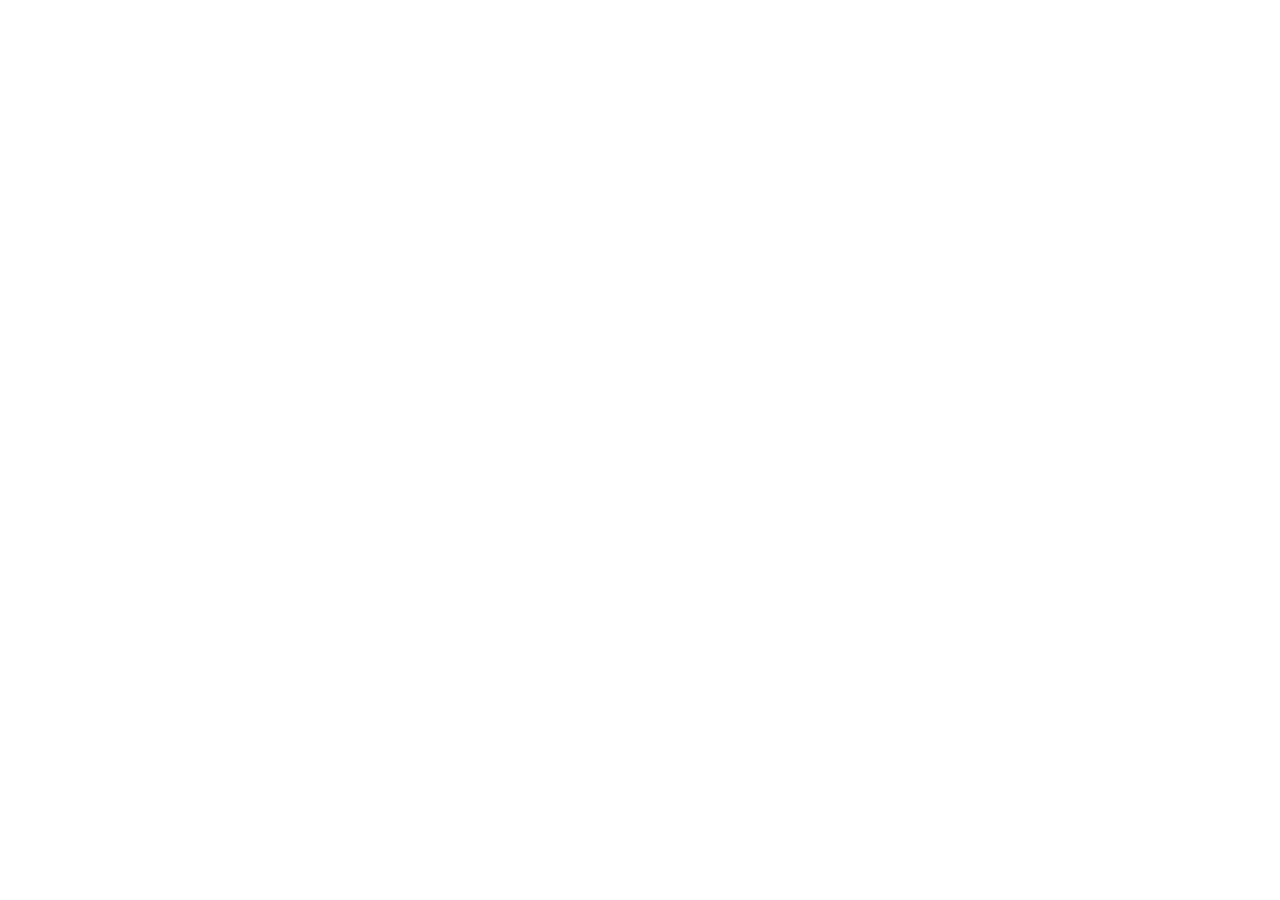
==== index.html @ 68bac3c3 "changes in folder" ====
<!DOCTYPE html>
<html lang="en">
<head>
  <meta charset="UTF-8">
  <meta name="viewport" content="width=device-width, initial-scale=1.0">
  <title>TIC-TAC-TOE</title>
</head>
<body>
  
</body>
</html>
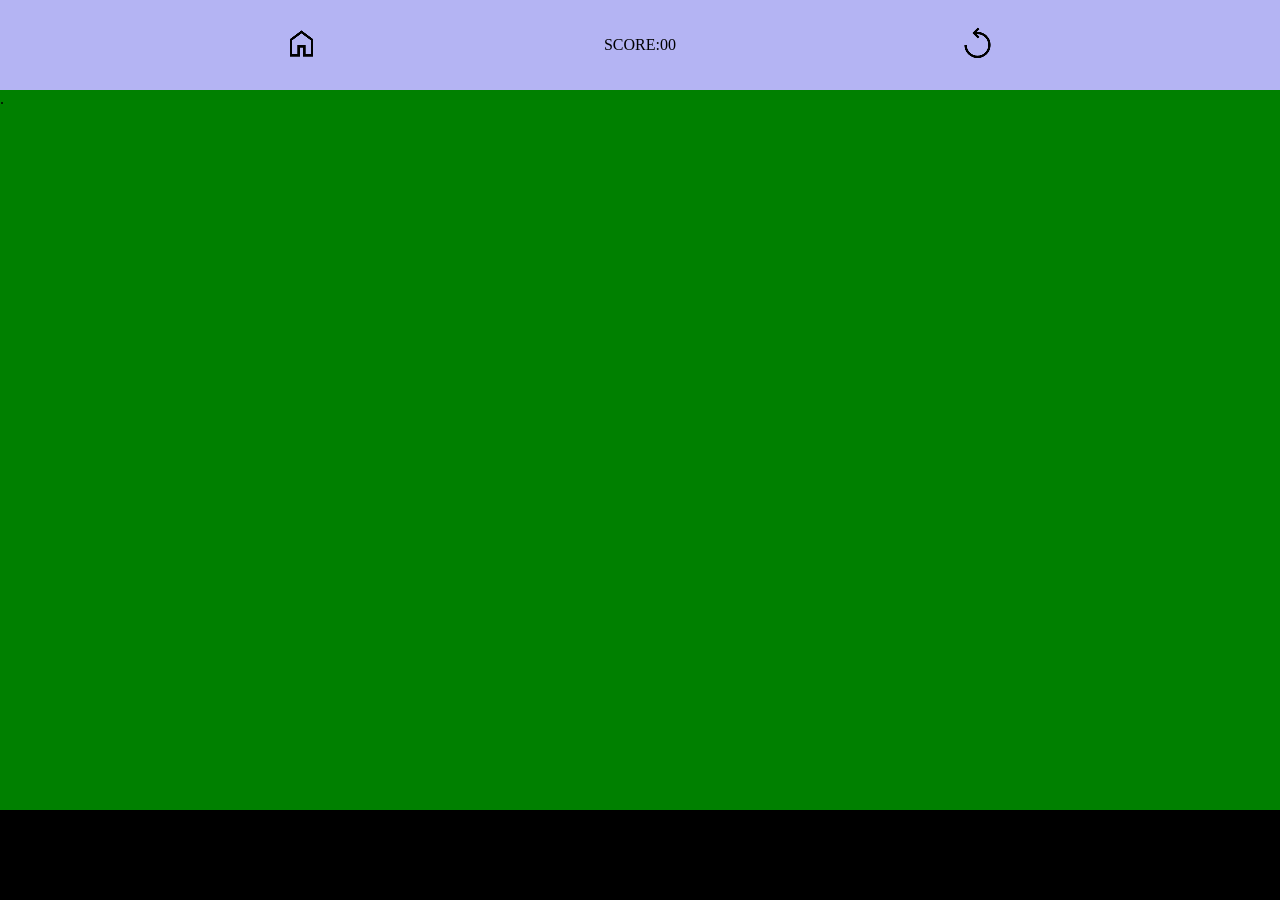
==== commit b705c758: "structure of project" ====
--- a/index.html
+++ b/index.html
@@ -4,8 +4,27 @@
   <meta charset="UTF-8">
   <meta name="viewport" content="width=device-width, initial-scale=1.0">
   <title>TIC-TAC-TOE</title>
+  <link rel="stylesheet" href="style.css">
 </head>
 <body>
-  
+  <div class="container">
+
+    <nav>
+      <div class="home">
+        <img src="home.png" alt="home">
+      </div>
+      <div class="score">SCORE:00</div>
+      <div class="restart">
+        <img src="restart.png" alt="restart">
+      </div>
+    </nav>
+
+    <main>.
+      <div class="board"></div>
+    </main>
+
+    <footer>.</footer>
+  </div>
+  <script src="script.js"></script>
 </body>
 </html>
--- a/style.css
+++ b/style.css
@@ -0,0 +1,47 @@
+*{
+  margin: 0;
+  padding:0;
+  box-sizing: border-box;
+}
+
+html,body{
+  height: 100%;
+  width:100%;
+}
+
+.container{
+  height: 100%;
+  background-color: hsla(240, 73%, 76%, 0.705);
+  display: flex;
+  flex-direction: column;
+}
+
+nav{
+  display: flex;
+  flex-direction: row;
+  justify-content: space-evenly;
+  align-items: center;
+  position:static;
+  height:10%;
+
+}
+.home{
+ cursor: pointer;
+}
+
+/* .score{}
+
+
+.restart{} */
+
+
+
+main{
+  background-color: green;
+  height: 80%;
+}
+
+footer{
+background-color: black;
+height: 10%;
+}
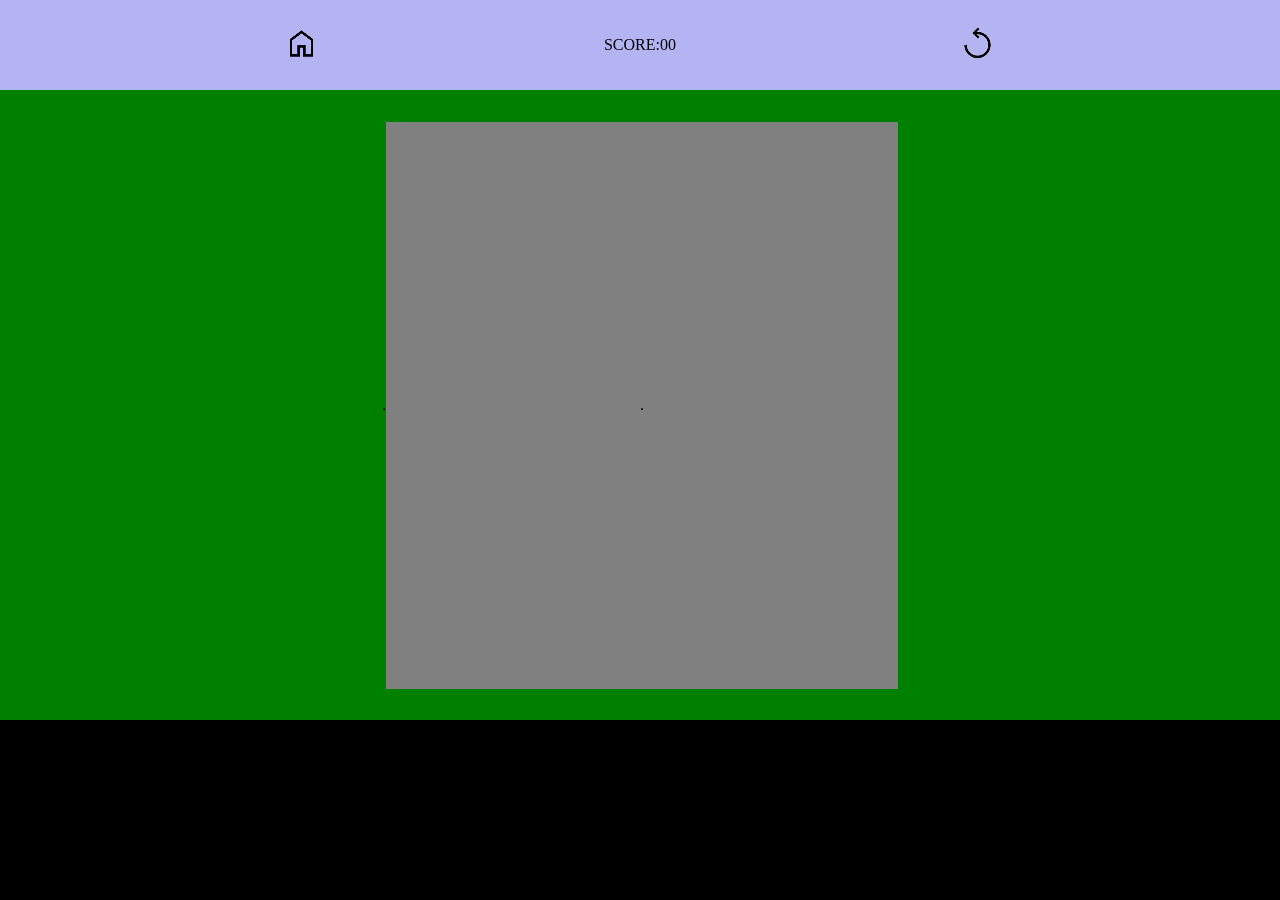
==== commit 52b2e376: "changes" ====
--- a/index.html
+++ b/index.html
@@ -20,7 +20,17 @@
     </nav>
 
     <main>.
-      <div class="board"></div>
+      <div class="board"> .
+        <div class="boxes" id="b1"></div>
+        <div class="boxes" id="b2"></div>
+        <div class="boxes" id="b3"></div>
+        <div class="boxes" id="b4"></div>
+        <div class="boxes" id="b5"></div>
+        <div class="boxes" id="b6"></div>
+        <div class="boxes" id="b7"></div>
+        <div class="boxes" id="b8"></div>
+        <div class="boxes" id="b9"></div>
+      </div>
     </main>
 
     <footer>.</footer>
--- a/style.css
+++ b/style.css
@@ -38,10 +38,32 @@
 
 main{
   background-color: green;
-  height: 80%;
+  height: 70%;
+  display: flex;
+  justify-content: center;
+  align-items: center;
 }
+
+.board{
+  height: 90%;
+  width: 40%;
+  background-color: gray;
+  display: flex;
+  align-items: center;
+  justify-content: center;
+}
+
+.boxes{
+  
+}
+
+
+
+
+
+
 
 footer{
 background-color: black;
-height: 10%;
+height: 20%;
 }
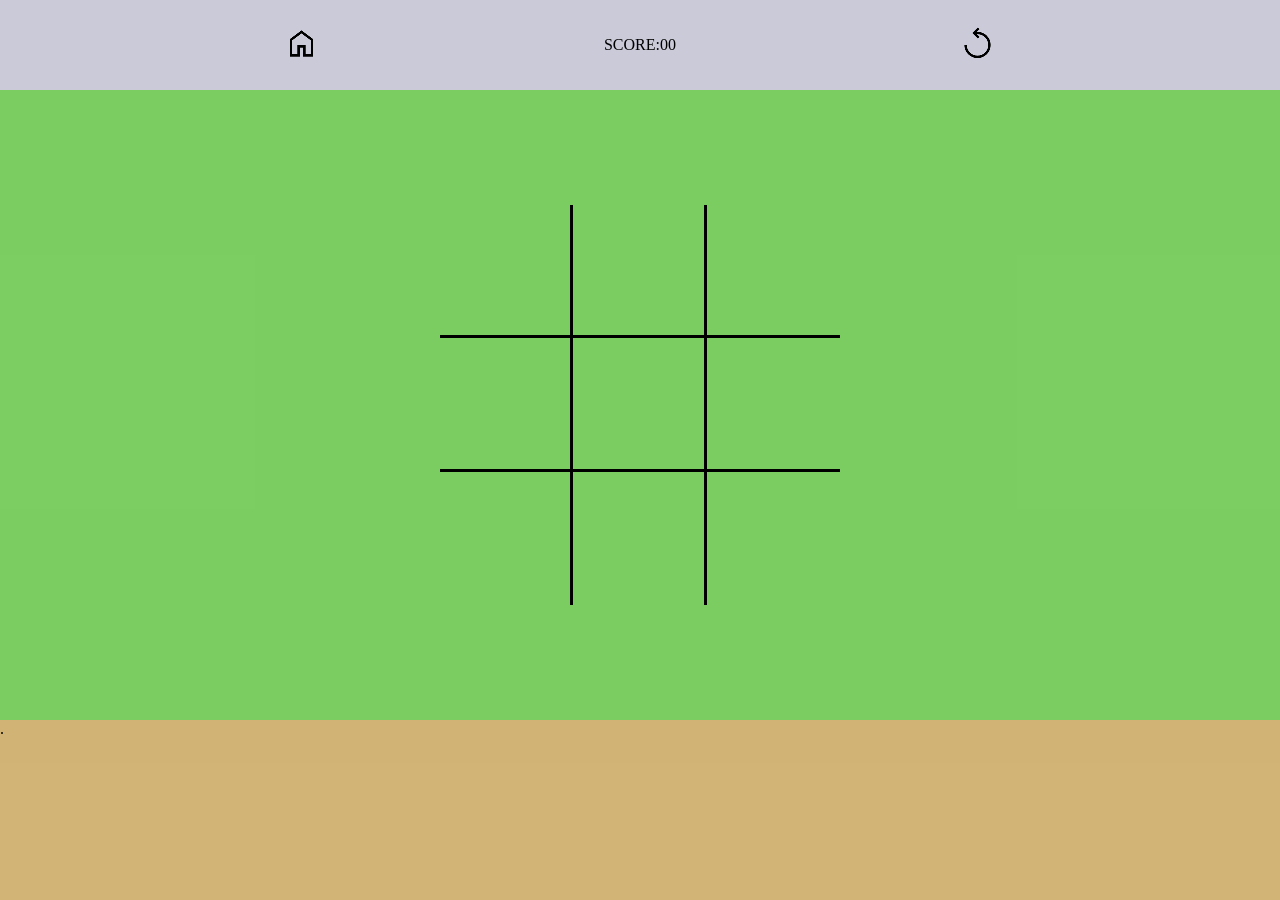
==== commit a790a769: "working in css" ====
--- a/index.html
+++ b/index.html
@@ -19,8 +19,8 @@
       </div>
     </nav>
 
-    <main>.
-      <div class="board"> .
+    <main>
+      <div class="board">
         <div class="boxes" id="b1"></div>
         <div class="boxes" id="b2"></div>
         <div class="boxes" id="b3"></div>
--- a/style.css
+++ b/style.css
@@ -11,7 +11,7 @@
 
 .container{
   height: 100%;
-  background-color: hsla(240, 73%, 76%, 0.705);
+  background-color: hsla(240, 17%, 75%, 0.705);
   display: flex;
   flex-direction: column;
 }
@@ -37,24 +37,42 @@
 
 
 main{
-  background-color: green;
+  background-color: rgba(66, 207, 10, 0.575);
   height: 70%;
   display: flex;
   justify-content: center;
   align-items: center;
 }
-
-.board{
-  height: 90%;
-  width: 40%;
-  background-color: gray;
-  display: flex;
-  align-items: center;
-  justify-content: center;
+.board {
+  display: grid;
+  grid-template-columns: repeat(3, 1fr);
+  grid-template-rows: repeat(3, 1fr);
+  height: 400px;
+  width: 400px;
 }
 
-.boxes{
-  
+.boxes {
+  display: flex;
+  justify-content: center;
+  align-items: center;
+  box-sizing: border-box;
+  border: solid black;
+  border-width: 0;
+}
+.boxes:nth-child(1),
+.boxes:nth-child(2),
+.boxes:nth-child(4),
+.boxes:nth-child(5),
+.boxes:nth-child(7),
+.boxes:nth-child(8) {
+  border-right-width: 3px;
+  cursor: pointer;
+}
+.boxes:nth-child(9){
+  cursor: pointer;
+}
+.boxes:nth-child(-n+6) {
+  border-bottom-width: 3px;
 }
 
 
@@ -64,6 +82,6 @@
 
 
 footer{
-background-color: black;
+background-color: rgba(219, 157, 21, 0.5);
 height: 20%;
 }
